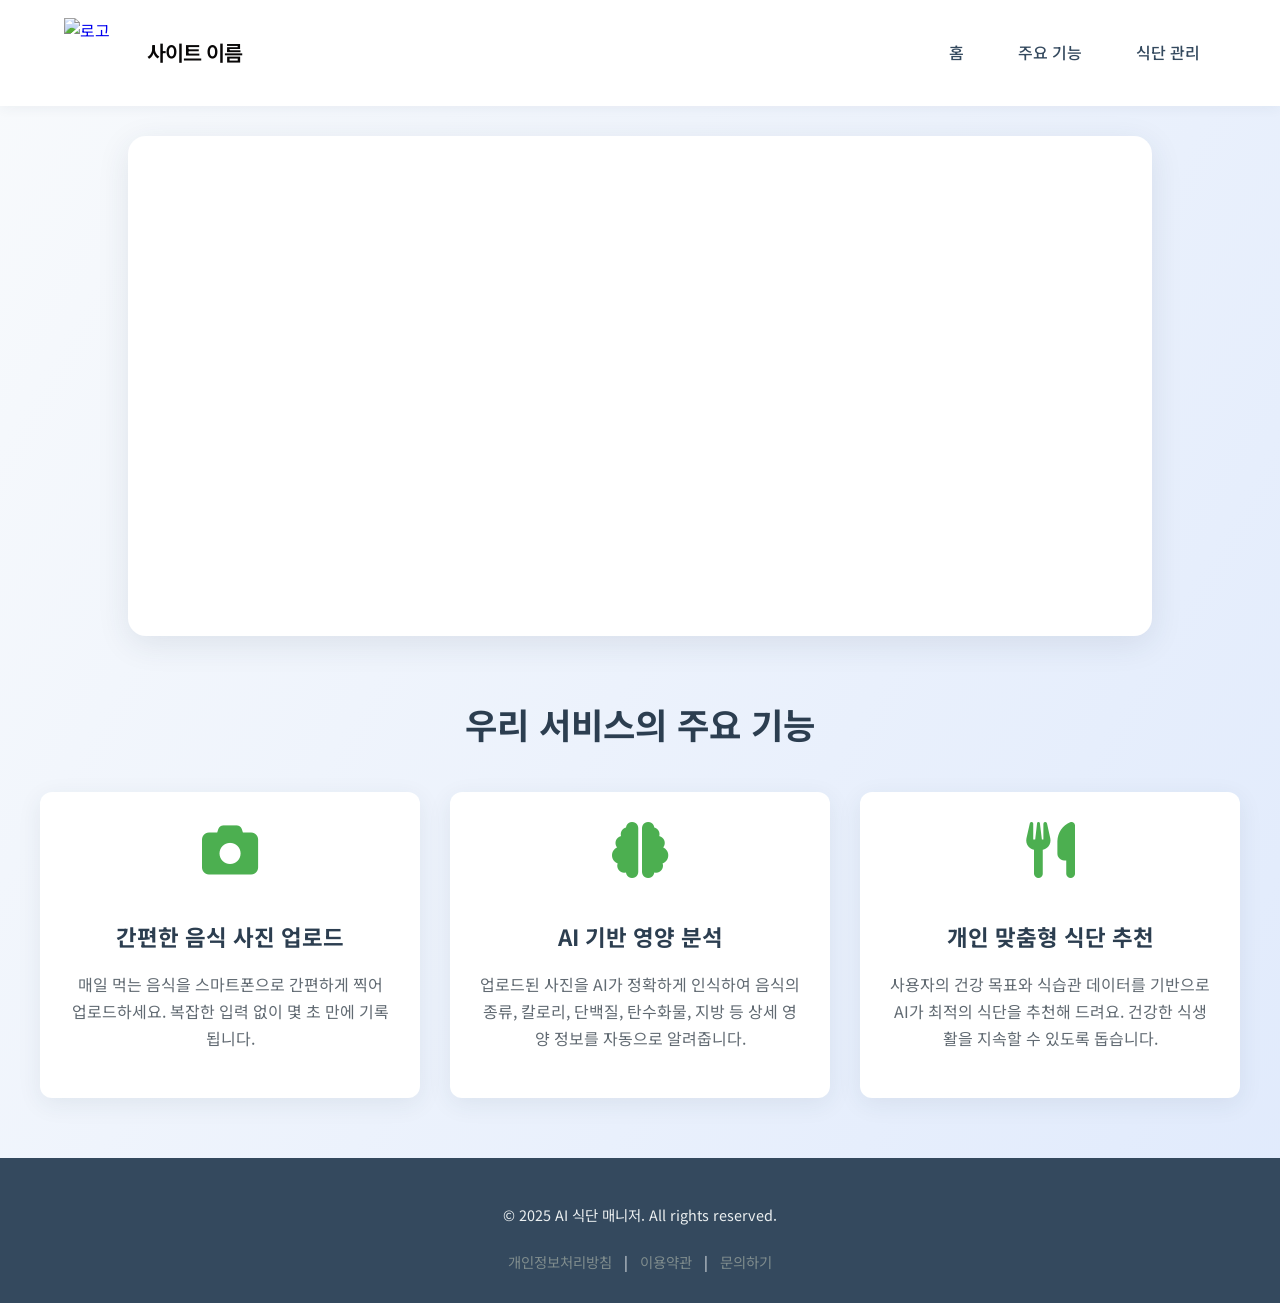
==== fastapi_service/static/index.html @ 01c4c4d9 "aaa" ====
<!DOCTYPE html>
<html lang="ko">

<head>
    <meta charset="UTF-8">
    <meta name="viewport" content="width=device-width, initial-scale=1.0">
    <title>건강 한 끼</title>
    <link href="https://fonts.googleapis.com/css2?family=Noto+Sans+KR:wght@400;700&display=swap" rel="stylesheet">
    <link rel="stylesheet" href="https://cdnjs.cloudflare.com/ajax/libs/font-awesome/6.0.0-beta3/css/all.min.css">
    <link rel="stylesheet" href="css/style.css">
    <style>
        body {
            font-family: 'Noto Sans KR', sans-serif;
            background: linear-gradient(120deg, #f8fafc 0%, #e0eafc 100%);
            margin: 0;
            line-height: 1.6;
            /* 가독성을 위해 추가 */
            color: #333;
            /* 기본 글자색 설정 */
        }

        /* 헤더 전체 스타일 (상단 바) */
        header {
            background: #fff;
            box-shadow: 0 2px 12px rgba(44, 62, 80, 0.06);
            /* margin: 0 auto; 와 text-align: center; 는 .container에 의해 처리되므로 제거 */
            width: 100%;
            /* 헤더는 항상 전체 너비 */
        }

        /* 헤더 내부 콘텐츠를 담는 컨테이너 */
        .header-content-wrapper {
            /* .container 대신 더 명확한 이름 사용 */
            max-width: 1200px;
            /* 콘텐츠 최대 너비 */
            margin: 0 auto;
            /* 가운데 정렬의 핵심 */
            display: flex;
            /* Flexbox 활성화 */
            align-items: center;
            /* 수직 가운데 정렬 (로고와 네비게이션) */
            justify-content: space-between;
            /* 로고와 네비게이션을 양 끝으로 벌림 */
            padding: 18px 24px;
            /* 좌우 여백 추가 */
            box-sizing: border-box;
            /* 패딩이 너비에 포함되도록 */
        }

        /* 로고 영역 */
        .logo-area {
            display: flex;
            align-items: center;
            text-decoration: none;
        }

        .logo-img {
            height: 70px;
            width: 70px;
            margin-right: 13px;
        }

        .brand-name {
            font-size: 1.3rem;
            font-weight: 600;
            color: #080707;
            letter-spacing: -1px;
            margin: 0;
            /* h1 기본 마진 제거 */
        }

        /* 네비게이션 메뉴 */
        nav ul {
            display: flex;
            list-style: none;
            gap: 22px;
            /* 메뉴 아이템 간 간격 */
            margin: 0;
            padding: 0;
        }

        nav ul li a {
            text-decoration: none;
            color: #34495e;
            font-weight: 500;
            padding: 9px 16px;
            border-radius: 6px;
            transition: background 0.2s, color 0.2s;
            white-space: nowrap;
            /* 메뉴 텍스트가 줄바꿈되지 않도록 */
        }

        nav ul li a:hover,
        nav ul li a.active {
            color: #4CAF50;
            background-color: rgba(76, 175, 80, 0.1);
            /* 호버 시 배경색 추가 */
        }

        /* 기존 .container 스타일은 더 이상 헤더의 주 컨테이너가 아니므로 삭제하거나 다른 용도로 사용 */
        /* 이전에 .container에 설정된 padding: 0 24px; text-align: center; 등은 이제 .header-content-wrapper에서 관리 */
        .container {
            /* 다른 섹션에 있는 .container는 그대로 유지 */
            max-width: 1200px;
            margin: 0 auto;
            padding: 0 24px;
            /* text-align: center; (필요에 따라 유지 또는 제거) */
        }

        /* 환영 메시지 스타일 */
        #welcomeArea {
            display: none;
            margin: 40px auto 22px auto;
            max-width: 480px;
            background: rgba(255, 255, 255, 0.95);
            border-radius: 20px;
            box-shadow: 0 8px 32px rgba(44, 62, 80, 0.10);
            padding: 32px 18px 28px 18px;
            text-align: center;
            position: relative;
            animation: fadeIn 1s cubic-bezier(.4, 0, .2, 1);
        }

        #welcomeArea .emoji {
            font-size: 2.5rem;
            display: block;
            margin-bottom: 12px;
        }

        #welcomeArea .username {
            font-size: 2rem;
            font-weight: 700;
            color: #2a7ae2;
            margin-bottom: 8px;
            display: block;
        }

        #welcomeArea .subtitle {
            font-size: 1.1rem;
            color: #7b8a99;
            margin-bottom: 0;
        }

        @keyframes fadeIn {
            from {
                opacity: 0;
                transform: translateY(24px);
            }

            to {
                opacity: 1;
                transform: translateY(0);
            }
        }

        .hero {
            display: flex;
            flex-direction: column;
            align-items: center;
            margin-top: 18px;
        }

        .hero iframe {
            margin-top: 12px;
            border: none;
            border-radius: 18px;
            box-shadow: 0 8px 32px rgba(44, 62, 80, 0.10);
            background: #fff;
            width: 80%;
            /* 기존 값 유지 */
            height: 500px;
            /* 기존 값 유지 */
            min-width: 300px;
            /* 최소 너비 설정 (모바일 대응) */
        }

        /* Features 섹션 스타일 (기존 .container 활용) */
        .section-title {
            text-align: center;
            font-size: 2.2rem;
            color: #2c3e50;
            margin-bottom: 40px;
            margin-top: 60px;
        }

        .feature-grid {
            display: grid;
            grid-template-columns: repeat(auto-fit, minmax(280px, 1fr));
            gap: 30px;
            padding-bottom: 60px;
            /* 하단 여백 추가 */
        }

        .feature-item {
            background: #fff;
            border-radius: 12px;
            box-shadow: 0 6px 24px rgba(44, 62, 80, 0.08);
            padding: 30px;
            text-align: center;
            transition: transform 0.3s ease, box-shadow 0.3s ease;
        }

        .feature-item:hover {
            transform: translateY(-8px);
            box-shadow: 0 12px 48px rgba(44, 62, 80, 0.12);
        }

        .feature-item .icon {
            font-size: 3.5rem;
            color: #4CAF50;
            margin-bottom: 18px;
        }

        .feature-item h3 {
            font-size: 1.4rem;
            color: #2c3e50;
            margin-bottom: 12px;
        }

        .feature-item p {
            font-size: 1rem;
            color: #616a72;
            line-height: 1.7;
        }

        /* 푸터 스타일 */
        footer {
            background-color: #34495e;
            color: #ecf0f1;
            padding: 30px 0;
            text-align: center;
            font-size: 0.9rem;
        }

        footer .container {
            display: flex;
            flex-direction: column;
            align-items: center;
            gap: 10px;
        }

        .footer-links a {
            color: #7f8c8d;
            text-decoration: none;
            margin: 0 8px;
        }

        .footer-links a:hover {
            color: #ecf0f1;
        }

        /* 반응형 디자인 */
        @media (max-width: 768px) {
            .header-content-wrapper {
                flex-direction: column;
                /* 모바일에서 로고와 네비게이션을 세로로 정렬 */
                padding: 15px 15px;
                /* 모바일 패딩 조정 */
            }

            nav ul {
                margin-top: 15px;
                /* 로고와 메뉴 사이 간격 */
                gap: 15px;
                /* 메뉴 아이템 간격 조정 */
                flex-wrap: wrap;
                /* 메뉴가 많으면 다음 줄로 넘어갈 수 있도록 */
                justify-content: center;
                /* 메뉴 아이템 가운데 정렬 */
            }

            .logo-img {
                height: 36px;
                /* 모바일 로고 크기 조정 */
            }

            .brand-name {
                font-size: 1.3rem;
                /* 모바일 브랜드명 크기 조정 */
            }

            .section-title {
                font-size: 1.8rem;
                margin-bottom: 30px;
            }

            .feature-grid {
                grid-template-columns: 1fr;
                /* 모바일에서 한 줄에 하나씩 */
            }

            .feature-item {
                padding: 25px;
            }

            #welcomeArea {
                font-size: 1rem;
                padding: 18px 4px;
            }
        }

        @media (max-width: 480px) {
            nav ul li a {
                padding: 7px 10px;
                /* 더 작은 화면에서 메뉴 패딩 조정 */
            }

            .hero iframe {
                width: 95vw;
                /* 더 작은 화면에서 아이프레임 너비 조정 */
                min-width: unset;
            }
        }
    </style>
</head>

<body>
    <header>
        <div class="header-content-wrapper">
            <a href="/" class="logo-area">
                <img src="logo.png" alt="로고" class="logo-img">
                <h1 class="brand-name">사이트 이름</h1>
            </a>
            <nav>
                <ul>
                    <li><a href="/">홈</a></li>
                    <li><a href="/#features">주요 기능</a></li>
                    <li><a href="/food_diary">식단 관리</a></li>
                </ul>
            </nav>
        </div>
    </header>

    <section class="hero">
        <div id="welcomeArea"></div>
        <iframe src="http://15.164.56.89:8501/" width="80%" height="500"></iframe>
    </section>

    <section id="features" class="features">
        <div class="container">
            <h2 class="section-title">우리 서비스의 주요 기능</h2>
            <div class="feature-grid">
                <div class="feature-item">
                    <i class="fas fa-camera icon"></i>
                    <h3>간편한 음식 사진 업로드</h3>
                    <p>매일 먹는 음식을 스마트폰으로 간편하게 찍어 업로드하세요. 복잡한 입력 없이 몇 초 만에 기록됩니다.</p>
                </div>
                <div class="feature-item">
                    <i class="fas fa-brain icon"></i>
                    <h3>AI 기반 영양 분석</h3>
                    <p>업로드된 사진을 AI가 정확하게 인식하여 음식의 종류, 칼로리, 단백질, 탄수화물, 지방 등 상세 영양 정보를 자동으로 알려줍니다.</p>
                </div>
                <div class="feature-item">
                    <i class="fas fa-utensils icon"></i>
                    <h3>개인 맞춤형 식단 추천</h3>
                    <p>사용자의 건강 목표와 식습관 데이터를 기반으로 AI가 최적의 식단을 추천해 드려요. 건강한 식생활을 지속할 수 있도록 돕습니다.</p>
                </div>
            </div>
        </div>
    </section>

    <footer>
        <div class="container">
            <p>&copy; 2025 AI 식단 매니저. All rights reserved.</p>
            <div class="footer-links">
                <a href="#">개인정보처리방침</a> | <a href="#">이용약관</a> | <a href="#">문의하기</a>
            </div>
        </div>
    </footer>

    <script>
        window.addEventListener("message", function (event) {
            // window.parent.postMessage({type: "login", username: "홍길동"}, "*");
            if (event.data && event.data.type === "login" && event.data.username) {
                var welcomeArea = document.getElementById('welcomeArea');
                welcomeArea.innerHTML = `
                    <span class="emoji">🎉</span>
                    <span class="username">${event.data.username}님</span>
                    <span class="subtitle">건강 한 끼에 오신 것을 환영합니다!</span>
                `;
                welcomeArea.style.display = "block";
            }
        });
    </script>
</body>

</html>
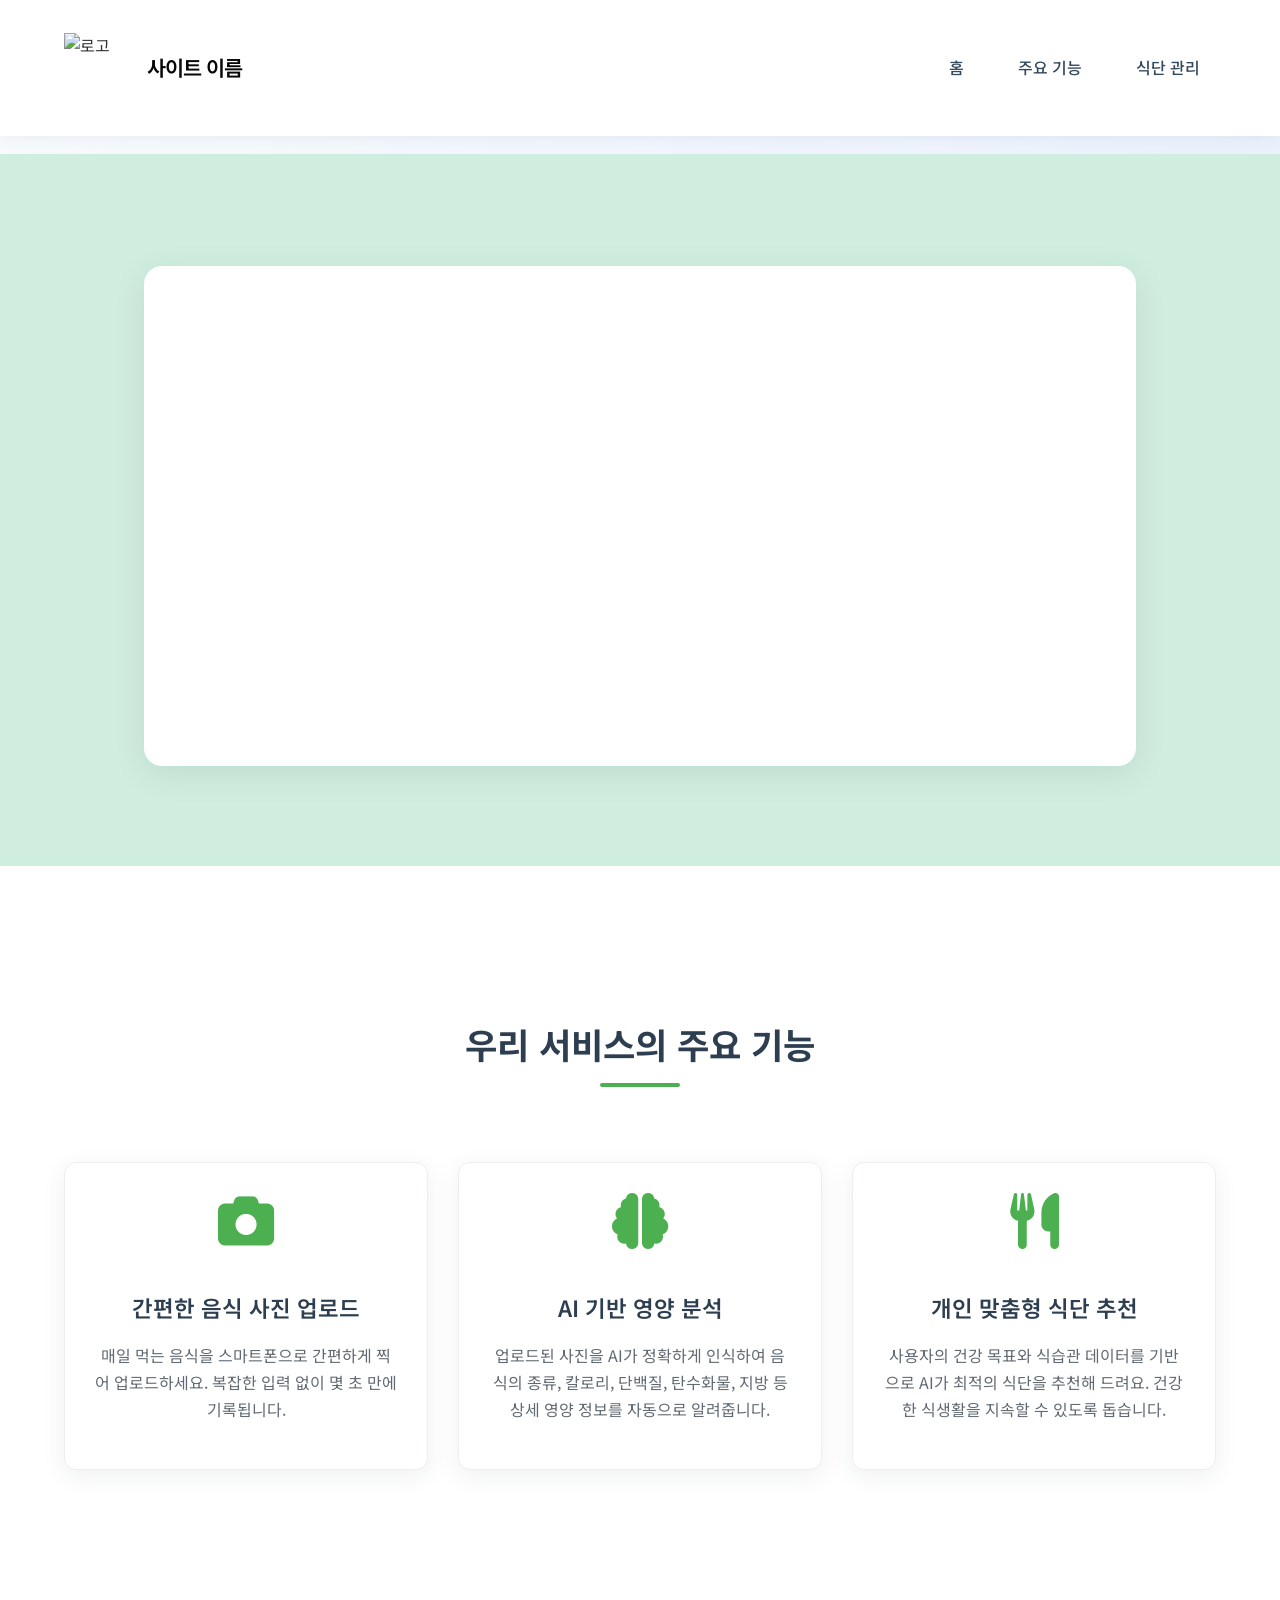
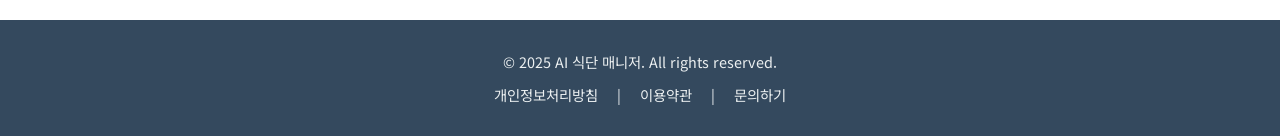
==== commit 27381486: "css, logo" ====
--- a/fastapi_service/static/index.html
+++ b/fastapi_service/static/index.html
@@ -7,76 +7,72 @@
     <title>건강 한 끼</title>
     <link href="https://fonts.googleapis.com/css2?family=Noto+Sans+KR:wght@400;700&display=swap" rel="stylesheet">
     <link rel="stylesheet" href="https://cdnjs.cloudflare.com/ajax/libs/font-awesome/6.0.0-beta3/css/all.min.css">
-    <link rel="stylesheet" href="css/style.css">
+    <!-- <link rel="stylesheet" href="css/style.css"> -->
     <style>
+        /* 기본 설정 */
         body {
             font-family: 'Noto Sans KR', sans-serif;
-            background: linear-gradient(120deg, #f8fafc 0%, #e0eafc 100%);
-            margin: 0;
-            line-height: 1.6;
-            /* 가독성을 위해 추가 */
-            color: #333;
-            /* 기본 글자색 설정 */
-        }
-
-        /* 헤더 전체 스타일 (상단 바) */
-        header {
-            background: #fff;
-            box-shadow: 0 2px 12px rgba(44, 62, 80, 0.06);
-            /* margin: 0 auto; 와 text-align: center; 는 .container에 의해 처리되므로 제거 */
-            width: 100%;
-            /* 헤더는 항상 전체 너비 */
-        }
-
-        /* 헤더 내부 콘텐츠를 담는 컨테이너 */
-        .header-content-wrapper {
-            /* .container 대신 더 명확한 이름 사용 */
-            max-width: 1200px;
-            /* 콘텐츠 최대 너비 */
-            margin: 0 auto;
-            /* 가운데 정렬의 핵심 */
-            display: flex;
-            /* Flexbox 활성화 */
-            align-items: center;
-            /* 수직 가운데 정렬 (로고와 네비게이션) */
-            justify-content: space-between;
-            /* 로고와 네비게이션을 양 끝으로 벌림 */
-            padding: 18px 24px;
-            /* 좌우 여백 추가 */
-            box-sizing: border-box;
-            /* 패딩이 너비에 포함되도록 */
-        }
-
-        /* 로고 영역 */
-        .logo-area {
-            display: flex;
-            align-items: center;
-            text-decoration: none;
-        }
-
-        .logo-img {
-            height: 70px;
-            width: 70px;
-            margin-right: 13px;
-        }
-
-        .brand-name {
-            font-size: 1.3rem;
-            font-weight: 600;
-            color: #080707;
-            letter-spacing: -1px;
-            margin: 0;
-            /* h1 기본 마진 제거 */
-        }
-
-        /* 네비게이션 메뉴 */
-        nav ul {
-            display: flex;
-            list-style: none;
-            gap: 22px;
-            /* 메뉴 아이템 간 간격 */
             margin: 0;
             padding: 0;
+            box-sizing: border-box;
+            line-height: 1.6;
+            color: #333;
+            background-color: #f8fbfd;
+            -webkit-font-smoothing: antialiased;
+            -moz-osx-font-smoothing: grayscale;
+        }
+
+        .container {
+            width: 90%;
+            max-width: 1200px;
+            margin: 0 auto;
+            padding: 20px 0;
+            text-align: center;
+        }
+
+        /* 헤더 */
+        header {
+            background-color: #ffffff;
+            padding: 15px 0;
+            box-shadow: 0 2px 10px rgba(0, 0, 0, 0.05);
+            position: sticky;
+            top: 0;
+            z-index: 1000;
+            margin: 0 auto;
+        }
+
+        header .container {
+            display: flex;
+            justify-content: space-between;
+            align-items: center;
+            margin: 0 auto;
+        }
+
+        .logo-area {
+            display: flex;
+            align-items: center;
+            text-decoration: none;
+            color: #333;
+        }
+
+        .logo-img {
+            height: 80px;
+            /* 원하는 높이로 조정 */
+            margin-right: 25px;
+        }
+
+        .brand-name {
+            font-size: 1.5rem;
+            font-weight: 700;
+            color: #4CAF50;
+            letter-spacing: -1px;
+        }
+
+        nav ul {
+            list-style: none;
+            margin: 0;
+            padding: 0;
+            display: flex;
         }
 
         nav ul li a {
@@ -86,25 +82,547 @@
             padding: 9px 16px;
             border-radius: 6px;
             transition: background 0.2s, color 0.2s;
-            white-space: nowrap;
-            /* 메뉴 텍스트가 줄바꿈되지 않도록 */
         }
 
         nav ul li a:hover,
         nav ul li a.active {
             color: #4CAF50;
-            background-color: rgba(76, 175, 80, 0.1);
-            /* 호버 시 배경색 추가 */
-        }
-
-        /* 기존 .container 스타일은 더 이상 헤더의 주 컨테이너가 아니므로 삭제하거나 다른 용도로 사용 */
-        /* 이전에 .container에 설정된 padding: 0 24px; text-align: center; 등은 이제 .header-content-wrapper에서 관리 */
-        .container {
-            /* 다른 섹션에 있는 .container는 그대로 유지 */
+        }
+
+        /* 히어로 섹션 */
+        .hero {
+            display: flex;
+            flex-direction: column;
+            align-items: center;
+            margin-top: 18px;
+        }
+
+        .hero iframe {
+            margin-top: 12px;
+            border: none;
+            border-radius: 18px;
+            box-shadow: 0 8px 32px rgba(44, 62, 80, 0.10);
+            background: #fff;
+        }
+
+        .hero {
+            background: #D0EEDF;
+            text-align: center;
+            padding: 100px 20px;
+            color: #2c3e50;
+            min-height: 300px;
+            display: flex;
+            flex-direction: column;
+            justify-content: center;
+            align-items: center;
+            position: relative;
+            overflow: hidden;
+        }
+
+        .hero h1 {
+            font-size: 3.5em;
+            margin-bottom: 20px;
+            font-weight: 700;
+            line-height: 1.2;
+            text-shadow: 1px 1px 3px rgba(0, 0, 0, 0.05);
+        }
+
+        .hero p {
+            font-size: 1.3em;
+            max-width: 700px;
+            margin-bottom: 40px;
+            color: #444;
+            font-weight: 400;
+        }
+
+        .cta-button1 {
+            display: inline-block;
+            background-color: #4CAF50;
+            color: white;
+            padding: 15px 35px;
+            border-radius: 50px;
+            text-decoration: none;
+            font-size: 1.2em;
+            font-weight: 600;
+            transition: background-color 0.3s ease, transform 0.2s ease;
+            box-shadow: 0 4px 15px rgba(76, 175, 80, 0.3);
+        }
+
+        .cta-button:hover {
+            background-color: #45a049;
+            transform: translateY(-3px);
+        }
+
+        /* 기능 섹션 */
+        .features {
+            padding: 90px 0;
+            text-align: center;
+            background-color: #ffffff;
+        }
+
+        .section-title {
+            font-size: 2.8em;
+            color: #2c3e50;
+            margin-bottom: 60px;
+            font-weight: 700;
+            position: relative;
+            display: inline-block;
+        }
+
+        .section-title::after {
+            content: '';
+            position: absolute;
+            left: 50%;
+            transform: translateX(-50%);
+            bottom: -15px;
+            width: 80px;
+            height: 4px;
+            background-color: #4CAF50;
+            border-radius: 2px;
+        }
+
+        .feature-grid {
+            display: grid;
+            grid-template-columns: repeat(auto-fit, minmax(300px, 1fr));
+            gap: 40px;
+            margin-top: 50px;
+        }
+
+        .feature-item {
+            background-color: #ffffff;
+            padding: 30px;
+            border-radius: 10px;
+            box-shadow: 0 5px 20px rgba(0, 0, 0, 0.08);
+            transition: transform 0.3s ease, box-shadow 0.3s ease;
+            text-align: center;
+            border: 1px solid #eee;
+        }
+
+        .feature-item:hover {
+            transform: translateY(-8px);
+            box-shadow: 0 10px 30px rgba(0, 0, 0, 0.15);
+        }
+
+        .feature-item .icon {
+            font-size: 3.5em;
+            color: #4CAF50;
+            margin-bottom: 20px;
+        }
+
+        .feature-item h3 {
+            font-size: 1.8em;
+            color: #34495e;
+            margin-bottom: 15px;
+            font-weight: 600;
+        }
+
+        .feature-item p {
+            font-size: 1.05em;
+            color: #666;
+            line-height: 1.7;
+        }
+
+        /* 작동 방식 섹션 */
+        .how-it-works {
+            padding: 80px 0;
+            text-align: center;
+            background-color: #e0f2f7;
+        }
+
+        .steps-grid {
+            display: grid;
+            grid-template-columns: repeat(auto-fit, minmax(280px, 1fr));
+            gap: 30px;
+            margin-top: 50px;
+        }
+
+        .step-item {
+            background-color: #fff;
+            padding: 30px;
+            border-radius: 10px;
+            box-shadow: 0 3px 15px rgba(0, 0, 0, 0.05);
+            text-align: center;
+            border: 1px solid #ddd;
+        }
+
+        .step-item .step-number {
+            font-size: 2.5em;
+            font-weight: 700;
+            color: #4CAF50;
+            margin-bottom: 15px;
+            background-color: #e8f5e9;
+            width: 60px;
+            height: 60px;
+            border-radius: 50%;
+            display: inline-flex;
+            justify-content: center;
+            align-items: center;
+        }
+
+        .step-item h3 {
+            font-size: 1.5em;
+            color: #34495e;
+            margin-bottom: 10px;
+        }
+
+        .step-item p {
+            font-size: 1em;
+            color: #666;
+        }
+
+        /* 마지막 CTA 섹션 */
+        .final-cta {
+            background: #D0EEDF;
+            padding: 80px 20px;
+            text-align: center;
+            color: white;
+        }
+
+        .final-cta h2 {
+            font-size: 2.8em;
+            margin-bottom: 25px;
+            font-weight: 7;
+        }
+
+        .final-cta p {
+            font-size: 1.3em;
+            max-width: 800px;
+            margin: 0 auto 40px auto;
+            opacity: 0.9;
+        }
+
+        /* 푸터 */
+        footer {
+            background-color: #2c3e50;
+            color: #ecf0f1;
+            padding: 40px 0;
+            text-align: center;
+            font-size: 0.9em;
+        }
+
+        footer p {
+            margin: 0;
+        }
+
+        footer .footer-links a {
+            color: #ecf0f1;
+            text-decoration: none;
+            margin: 0 15px;
+            transition: color 0.3s ease;
+        }
+
+        footer .footer-links a:hover {
+            color: #4CAF50;
+        }
+
+        /* 반응형 디자인 */
+        @media (max-width: 768px) {
+            .hero {
+                padding: 80px 20px;
+            }
+
+            .hero h1 {
+                font-size: 2.5em;
+            }
+
+            .hero p {
+                font-size: 1.1em;
+            }
+
+            .cta-button {
+                padding: 12px 25px;
+                font-size: 1.1em;
+            }
+
+            .section-title {
+                font-size: 2.2em;
+                margin-bottom: 50px;
+            }
+
+            .feature-grid,
+            .steps-grid {
+                grid-template-columns: 1fr;
+                gap: 30px;
+            }
+
+            header .container {
+                flex-direction: column;
+                padding: 10px 0;
+            }
+
+            .logo-area {
+                margin-bottom: 15px;
+            }
+
+            nav ul {
+                margin-top: 15px;
+                flex-wrap: wrap;
+                justify-content: center;
+            }
+
+            nav ul li {
+                margin: 5px 15px;
+            }
+
+            .final-cta h2 {
+                font-size: 2.2em;
+            }
+
+            .final-cta p {
+                font-size: 1.1em;
+            }
+        }
+
+        @media (max-width: 480px) {
+            .hero h1 {
+                font-size: 2em;
+            }
+
+            .hero p {
+                font-size: 1em;
+            }
+
+            .section-title {
+                font-size: 1.8em;
+            }
+
+            .feature-item h3 {
+                font-size: 1.5em;
+            }
+        }
+
+        #streamlitbox {
+            background: #D0EEDF;
+        }
+
+        .main-content {
+            display: flex;
+            justify-content: center;
+            align-items: center;
+            margin-top: 20px;
+        }
+
+        .main-content iframe {
+            width: 120%;
             max-width: 1200px;
-            margin: 0 auto;
-            padding: 0 24px;
-            /* text-align: center; (필요에 따라 유지 또는 제거) */
+            height: 90vh;
+            border: none;
+        }
+
+        .login-form,
+        .signup-form {
+            max-width: 400px;
+            width: 100%;
+            margin: 60px auto 0 auto;
+            padding: 30px 30px 20px 30px;
+            background: #fff;
+            border-radius: 16px;
+            box-shadow: 0 5px 24px rgba(0, 0, 0, 0.08);
+        }
+
+
+        .login-form h2,
+        .signup-form h2 {
+            margin-top: 0;
+            margin-bottom: 25px;
+            color: #2c3e50;
+        }
+
+        .form-group {
+            margin-bottom: 20px;
+        }
+
+        .form-group label {
+            display: block;
+            margin-bottom: 8px;
+            font-weight: 500;
+            color: #555;
+        }
+
+        .form-group input {
+            width: 100%;
+            padding: 12px 15px;
+            border: 1px solid #ddd;
+            border-radius: 5px;
+            font-family: 'Noto Sans KR', sans-serif;
+            font-size: 1em;
+        }
+
+        .cta-button {
+            display: inline-block;
+            background-color: #4CAF50;
+            color: white;
+            padding: 15px 35px;
+            border-radius: 50px;
+            text-decoration: none;
+            font-size: 1.2em;
+            font-weight: 600;
+            transition: background-color 0.3s ease, transform 0.2s ease;
+            box-shadow: 0 4px 15px rgba(76, 175, 80, 0.3);
+            border: none;
+            cursor: pointer;
+            width: 100%;
+            margin-top: 10px;
+        }
+
+        .cta-button:hover {
+            background-color: #45a049;
+            transform: translateY(-3px);
+        }
+
+        .signup-link {
+            text-align: center;
+            margin-top: 20px;
+            color: #555;
+        }
+
+        .signup-link a {
+            color: #4CAF50;
+            text-decoration: none;
+            font-weight: 500;
+        }
+
+        .signup-link a:hover {
+            text-decoration: underline;
+        }
+
+        .login-form input {
+            width: 100%;
+            box-sizing: border-box;
+        }
+
+        .login-form .cta-button {
+            width: 100%;
+            font-size: 1.1em;
+            padding: 15px 0;
+            border-radius: 30px;
+            margin-top: 18px;
+        }
+
+        .login-form {
+            max-width: 400px;
+            width: 100%;
+            margin: 60px auto 0 auto;
+            padding: 30px 30px 20px 30px;
+            background: #fff;
+            border-radius: 16px;
+            box-shadow: 0 5px 24px rgba(0, 0, 0, 0.08);
+        }
+
+        .login-form input {
+            width: 100%;
+            box-sizing: border-box;
+        }
+
+        .login-form .cta-button {
+            width: 100%;
+            font-size: 1.1em;
+            padding: 15px 0;
+            border-radius: 30px;
+            margin-top: 18px;
+        }
+
+        .signup-link {
+            display: block;
+            text-align: center;
+            margin-top: 18px;
+            color: #555;
+        }
+
+        .signup-link a {
+            color: #4CAF50;
+            text-decoration: none;
+            font-weight: 500;
+        }
+
+        .signup-link a:hover {
+            text-decoration: underline;
+        }
+
+        .login-form {
+            max-width: 700px;
+            /* 기존 400~500px에서 더 넓게 확장 */
+            width: 100%;
+            margin: 60px auto 0 auto;
+            padding: 30px 30px 20px 30px;
+            background: #fff;
+            border-radius: 16px;
+            box-shadow: 0 5px 24px rgba(0, 0, 0, 0.08);
+        }
+
+        .login-form input {
+            width: 100%;
+            box-sizing: border-box;
+        }
+
+        .login-form .cta-button {
+            width: 100%;
+            font-size: 1.1em;
+            padding: 15px 0;
+            border-radius: 30px;
+            margin-top: 18px;
+        }
+
+        .signup-link {
+            display: block;
+            text-align: center;
+            margin-top: 18px;
+            color: #555;
+        }
+
+        .signup-link a {
+            color: #4CAF50;
+            text-decoration: none;
+            font-weight: 500;
+        }
+
+        .signup-link a:hover {
+            text-decoration: underline;
+        }
+
+        .login-form {
+            max-width: 600px;
+            /* 기존 400~500px에서 더 넓게 확장 */
+            width: 100%;
+            margin: 60px auto 0 auto;
+            padding: 30px 30px 20px 30px;
+            background: #fff;
+            border-radius: 16px;
+            box-shadow: 0 5px 24px rgba(0, 0, 0, 0.08);
+        }
+
+        .login-form input {
+            width: 100%;
+            box-sizing: border-box;
+        }
+
+        .login-form .cta-button {
+            width: 100%;
+            font-size: 1.1em;
+            padding: 15px 0;
+            border-radius: 30px;
+            margin-top: 18px;
+        }
+
+        .signup-link {
+            display: block;
+            text-align: center;
+            margin-top: 18px;
+            color: #555;
+        }
+
+        .signup-link a {
+            color: #4CAF50;
+            text-decoration: none;
+            font-weight: 500;
+        }
+
+        .signup-link a:hover {
+            text-decoration: underline;
+        }
+
+        .login-container {
+            width: 100%;
         }
 
         /* 환영 메시지 스타일 */
@@ -141,6 +659,113 @@
             margin-bottom: 0;
         }
 
+        body {
+            font-family: 'Noto Sans KR', sans-serif;
+            background: linear-gradient(120deg, #f8fafc 0%, #e0eafc 100%);
+            margin: 0;
+            line-height: 1.6;
+            color: #333;
+        }
+
+        header {
+            background: #fff;
+            box-shadow: 0 2px 12px rgba(44, 62, 80, 0.06);
+            width: 100%;
+        }
+
+        .header-content-wrapper {
+            max-width: 1200px;
+            margin: 0 auto;
+            display: flex;
+            align-items: center;
+            justify-content: space-between;
+            padding: 18px 24px;
+            box-sizing: border-box;
+        }
+
+        .logo-area {
+            display: flex;
+            align-items: center;
+            text-decoration: none;
+        }
+
+        .logo-img {
+            height: 70px;
+            width: 70px;
+            margin-right: 13px;
+        }
+
+        .brand-name {
+            font-size: 1.3rem;
+            font-weight: 600;
+            color: #080707;
+            letter-spacing: -1px;
+            margin: 0;
+        }
+
+        nav ul {
+            display: flex;
+            list-style: none;
+            gap: 22px;
+            margin: 0;
+            padding: 0;
+        }
+
+        nav ul li a {
+            text-decoration: none;
+            color: #34495e;
+            font-weight: 500;
+            padding: 9px 16px;
+            border-radius: 6px;
+            transition: background 0.2s, color 0.2s;
+            white-space: nowrap;
+        }
+
+        nav ul li a:hover,
+        nav ul li a.active {
+            color: #4CAF50;
+            background-color: rgba(76, 175, 80, 0.1);
+        }
+
+        .container {
+            max-width: 1200px;
+            margin: 0 auto;
+            padding: 0 24px;
+        }
+
+        #welcomeArea {
+            display: none;
+            margin: 40px auto 22px auto;
+            max-width: 480px;
+            background: rgba(255, 255, 255, 0.95);
+            border-radius: 20px;
+            box-shadow: 0 8px 32px rgba(44, 62, 80, 0.10);
+            padding: 32px 18px 28px 18px;
+            text-align: center;
+            position: relative;
+            animation: fadeIn 1s cubic-bezier(.4, 0, .2, 1);
+        }
+
+        #welcomeArea .emoji {
+            font-size: 2.5rem;
+            display: block;
+            margin-bottom: 12px;
+        }
+
+        #welcomeArea .username {
+            font-size: 2rem;
+            font-weight: 700;
+            color: #2a7ae2;
+            margin-bottom: 8px;
+            display: block;
+        }
+
+        #welcomeArea .subtitle {
+            font-size: 1.1rem;
+            color: #7b8a99;
+            margin-bottom: 0;
+        }
+
         @keyframes fadeIn {
             from {
                 opacity: 0;
@@ -167,14 +792,10 @@
             box-shadow: 0 8px 32px rgba(44, 62, 80, 0.10);
             background: #fff;
             width: 80%;
-            /* 기존 값 유지 */
             height: 500px;
-            /* 기존 값 유지 */
             min-width: 300px;
-            /* 최소 너비 설정 (모바일 대응) */
-        }
-
-        /* Features 섹션 스타일 (기존 .container 활용) */
+        }
+
         .section-title {
             text-align: center;
             font-size: 2.2rem;
@@ -188,7 +809,6 @@
             grid-template-columns: repeat(auto-fit, minmax(280px, 1fr));
             gap: 30px;
             padding-bottom: 60px;
-            /* 하단 여백 추가 */
         }
 
         .feature-item {
@@ -223,7 +843,6 @@
             line-height: 1.7;
         }
 
-        /* 푸터 스타일 */
         footer {
             background-color: #34495e;
             color: #ecf0f1;
@@ -249,34 +868,25 @@
             color: #ecf0f1;
         }
 
-        /* 반응형 디자인 */
         @media (max-width: 768px) {
             .header-content-wrapper {
                 flex-direction: column;
-                /* 모바일에서 로고와 네비게이션을 세로로 정렬 */
                 padding: 15px 15px;
-                /* 모바일 패딩 조정 */
             }
 
             nav ul {
                 margin-top: 15px;
-                /* 로고와 메뉴 사이 간격 */
                 gap: 15px;
-                /* 메뉴 아이템 간격 조정 */
                 flex-wrap: wrap;
-                /* 메뉴가 많으면 다음 줄로 넘어갈 수 있도록 */
                 justify-content: center;
-                /* 메뉴 아이템 가운데 정렬 */
             }
 
             .logo-img {
                 height: 36px;
-                /* 모바일 로고 크기 조정 */
             }
 
             .brand-name {
                 font-size: 1.3rem;
-                /* 모바일 브랜드명 크기 조정 */
             }
 
             .section-title {
@@ -286,7 +896,6 @@
 
             .feature-grid {
                 grid-template-columns: 1fr;
-                /* 모바일에서 한 줄에 하나씩 */
             }
 
             .feature-item {
@@ -302,12 +911,10 @@
         @media (max-width: 480px) {
             nav ul li a {
                 padding: 7px 10px;
-                /* 더 작은 화면에서 메뉴 패딩 조정 */
             }
 
             .hero iframe {
                 width: 95vw;
-                /* 더 작은 화면에서 아이프레임 너비 조정 */
                 min-width: unset;
             }
         }
@@ -318,7 +925,7 @@
     <header>
         <div class="header-content-wrapper">
             <a href="/" class="logo-area">
-                <img src="logo.png" alt="로고" class="logo-img">
+                <img src="static/logo.png" alt="로고" class="logo-img">
                 <h1 class="brand-name">사이트 이름</h1>
             </a>
             <nav>
@@ -333,7 +940,7 @@
 
     <section class="hero">
         <div id="welcomeArea"></div>
-        <iframe src="http://15.164.56.89:8501/" width="80%" height="500"></iframe>
+        <iframe src="http://15.164.56.89:30800/" width="80%" height="500"></iframe>
     </section>
 
     <section id="features" class="features">
@@ -370,7 +977,6 @@
 
     <script>
         window.addEventListener("message", function (event) {
-            // window.parent.postMessage({type: "login", username: "홍길동"}, "*");
             if (event.data && event.data.type === "login" && event.data.username) {
                 var welcomeArea = document.getElementById('welcomeArea');
                 welcomeArea.innerHTML = `
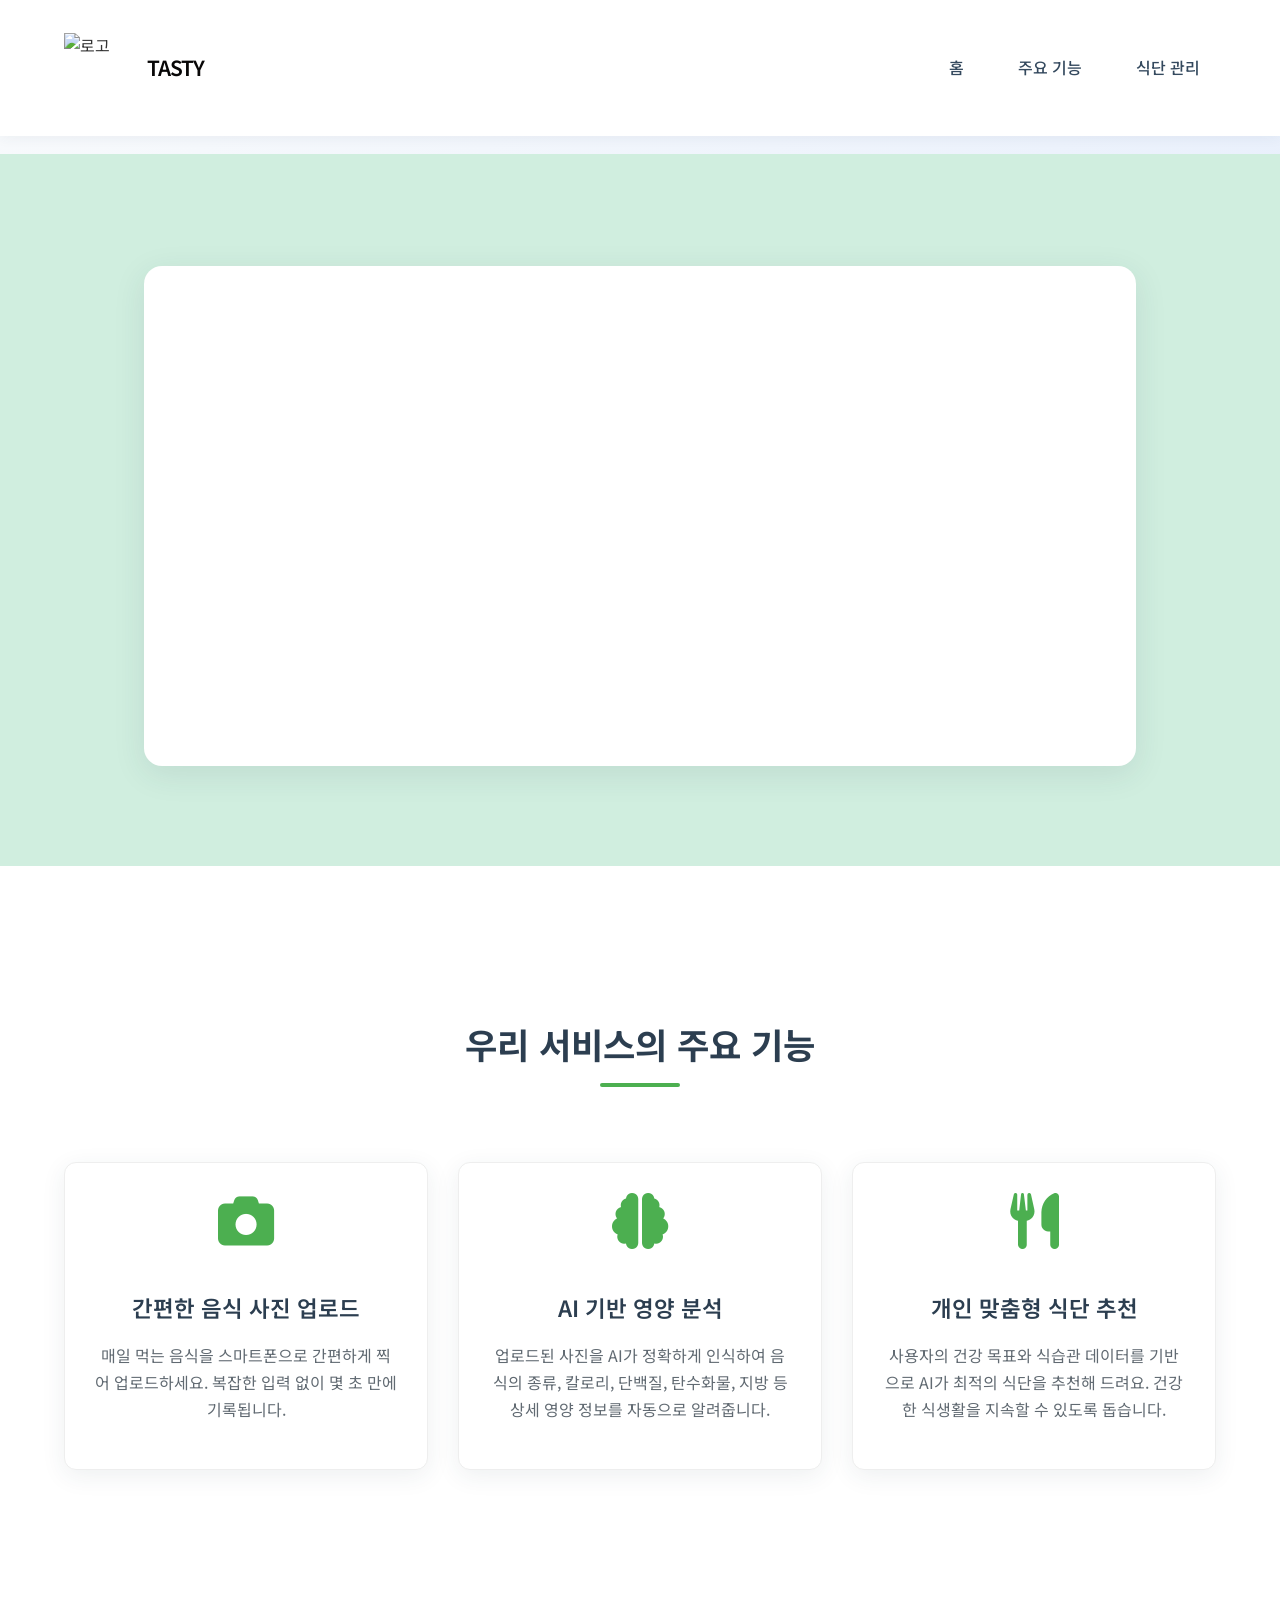
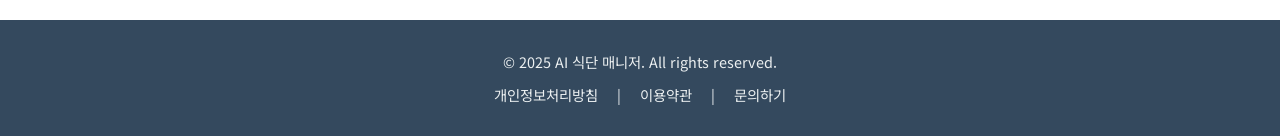
==== commit 4720de21: "사이트 이름 변경" ====
--- a/fastapi_service/static/index.html
+++ b/fastapi_service/static/index.html
@@ -926,7 +926,7 @@
         <div class="header-content-wrapper">
             <a href="/" class="logo-area">
                 <img src="static/logo.png" alt="로고" class="logo-img">
-                <h1 class="brand-name">사이트 이름</h1>
+                <h1 class="brand-name">TASTY</h1>
             </a>
             <nav>
                 <ul>
